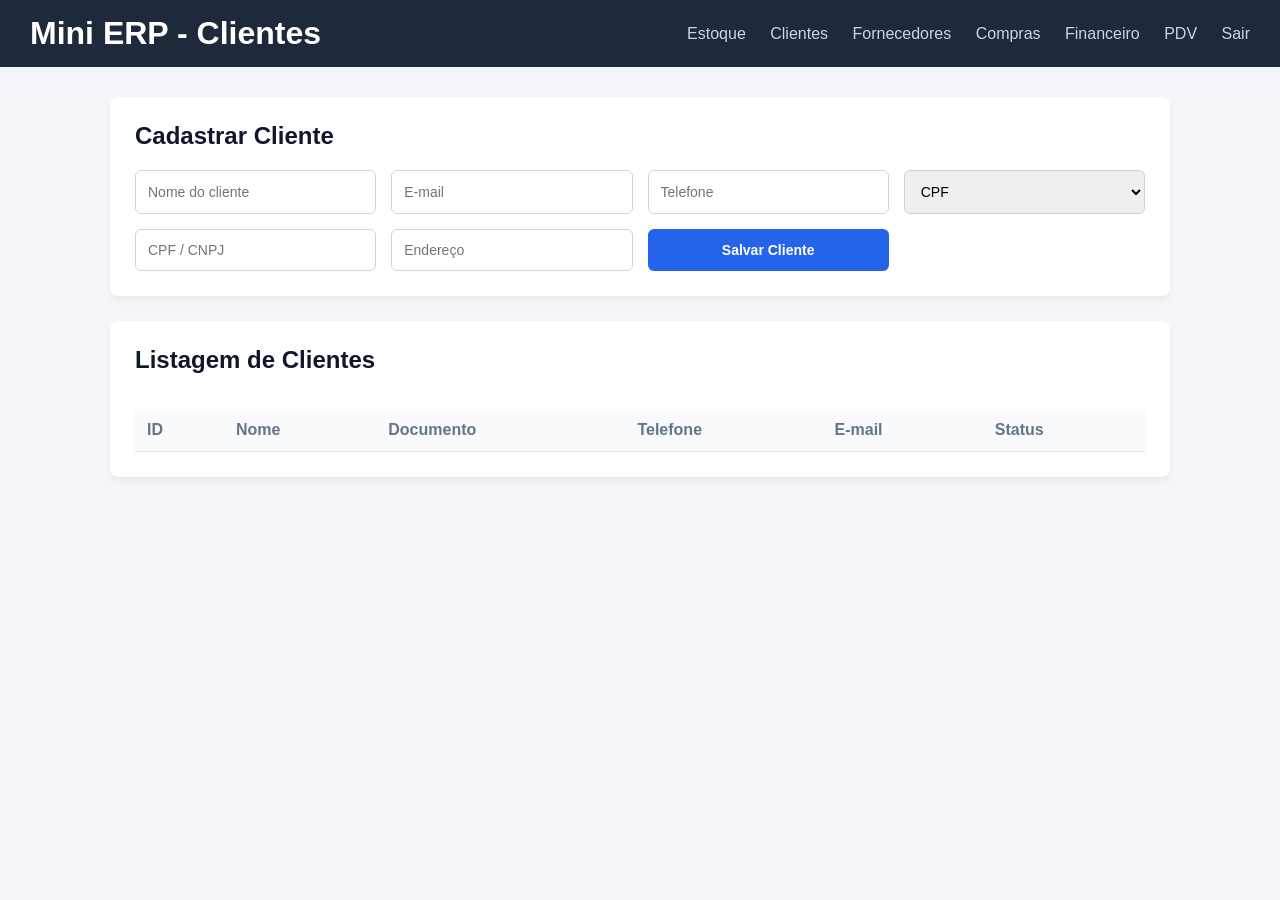
==== mini-erp-roupas/frontend/clientes.html @ 7a1ccb26 "Add finance and purchasing workflows Connect purchases, sales, payables, payments, and cash movement" ====
<!DOCTYPE html>
<html lang="pt-BR">
<head>
    <meta charset="UTF-8">
    <title>Mini ERP - Clientes</title>
    <link rel="stylesheet" href="css/main.css">
</head>
<body>
    <header>
        <h1>Mini ERP - Clientes</h1>
        <nav>
            <a href="produtos.html">Estoque</a>
            <a href="clientes.html">Clientes</a>
            <a href="fornecedores.html">Fornecedores</a>
            <a href="compras.html">Compras</a>
            <a href="financeiro.html">Financeiro</a>
            <a href="pdv.html">PDV</a>
            <a href="index.html" onclick="localStorage.clear()">Sair</a>
        </nav>
    </header>

    <div class="container">
        <div class="card">
            <h2>Cadastrar Cliente</h2>
            <form id="formCliente" class="form-grid">
                <input type="text" id="nomeCliente" placeholder="Nome do cliente" required>
                <input type="email" id="emailCliente" placeholder="E-mail">
                <input type="text" id="telefoneCliente" placeholder="Telefone">
                <select id="tipoDocumentoCliente">
                    <option value="CPF">CPF</option>
                    <option value="CNPJ">CNPJ</option>
                </select>
                <input type="text" id="documentoCliente" placeholder="CPF / CNPJ">
                <input type="text" id="enderecoCliente" placeholder="Endereço">
                <button type="submit">Salvar Cliente</button>
            </form>
        </div>

        <div class="card">
            <h2>Listagem de Clientes</h2>
            <div class="table-scroll">
                <table>
                    <thead>
                        <tr>
                            <th>ID</th>
                            <th>Nome</th>
                            <th>Documento</th>
                            <th>Telefone</th>
                            <th>E-mail</th>
                            <th>Status</th>
                        </tr>
                    </thead>
                    <tbody id="tbodyClientes"></tbody>
                </table>
            </div>
        </div>
    </div>

    <script src="js/api.js"></script>
    <script src="js/clientes.js"></script>
</body>
</html>
---- mini-erp-roupas/frontend/css/main.css ----
* { box-sizing: border-box; margin: 0; padding: 0; font-family: 'Segoe UI', Tahoma, Geneva, Verdana, sans-serif; }
body { background-color: #f4f6f9; color: #333; }
header { background: #1e293b; color: white; padding: 15px 30px; display: flex; justify-content: space-between; align-items: center; }
header nav a { color: #cbd5e1; text-decoration: none; margin-left: 20px; font-weight: 500; }
header nav a:hover { color: #white; }
.container { max-width: 1100px; margin: 30px auto; padding: 0 20px; }
.card { background: white; padding: 25px; border-radius: 8px; box-shadow: 0 4px 6px rgba(0,0,0,0.05); margin-bottom: 25px; }
h2 { margin-bottom: 20px; color: #0f172a; }
.form-grid { display: grid; grid-template-columns: repeat(auto-fit, minmax(200px, 1fr)); gap: 15px; }
.form-grid [hidden] { display: none; }
input, select, textarea, button { padding: 12px; border: 1px solid #cbd5e1; border-radius: 6px; font-size: 14px; width: 100%; }
textarea { min-height: 100px; resize: vertical; }
button { background-color: #2563eb; color: white; border: none; font-weight: bold; cursor: pointer; transition: background 0.2s; }
button:hover { background-color: #1d4ed8; }
.sales-summary { margin-top: 16px; color: #334155; font-weight: 600; }
.table-scroll { overflow-x: auto; }
table { width: 100%; border-collapse: collapse; margin-top: 15px; }
th, td { padding: 12px; text-align: left; border-bottom: 1px solid #e2e8f0; }
th { background-color: #f8fafc; color: #64748b; }
.badge { padding: 4px 8px; border-radius: 4px; font-size: 12px; font-weight: bold; background: #e2e8f0; }
.badge-stock { background: #dcfce7; color: #15803d; }
.login-box { max-width: 400px; margin: 80px auto; text-align: center; }
.stats-grid { display: grid; grid-template-columns: repeat(auto-fit, minmax(180px, 1fr)); gap: 15px; }
.stat-box { background: #f8fafc; border: 1px solid #e2e8f0; border-radius: 8px; padding: 16px; display: flex; flex-direction: column; gap: 8px; }
.stat-box span { color: #64748b; font-size: 12px; text-transform: uppercase; letter-spacing: .04em; }
.stat-box strong { font-size: 1.2rem; color: #0f172a; }
td.payment-history { min-width: 220px; white-space: pre-line; }
td.purchase-items { white-space: pre-line; }
td button:disabled { cursor: wait; opacity: .65; }
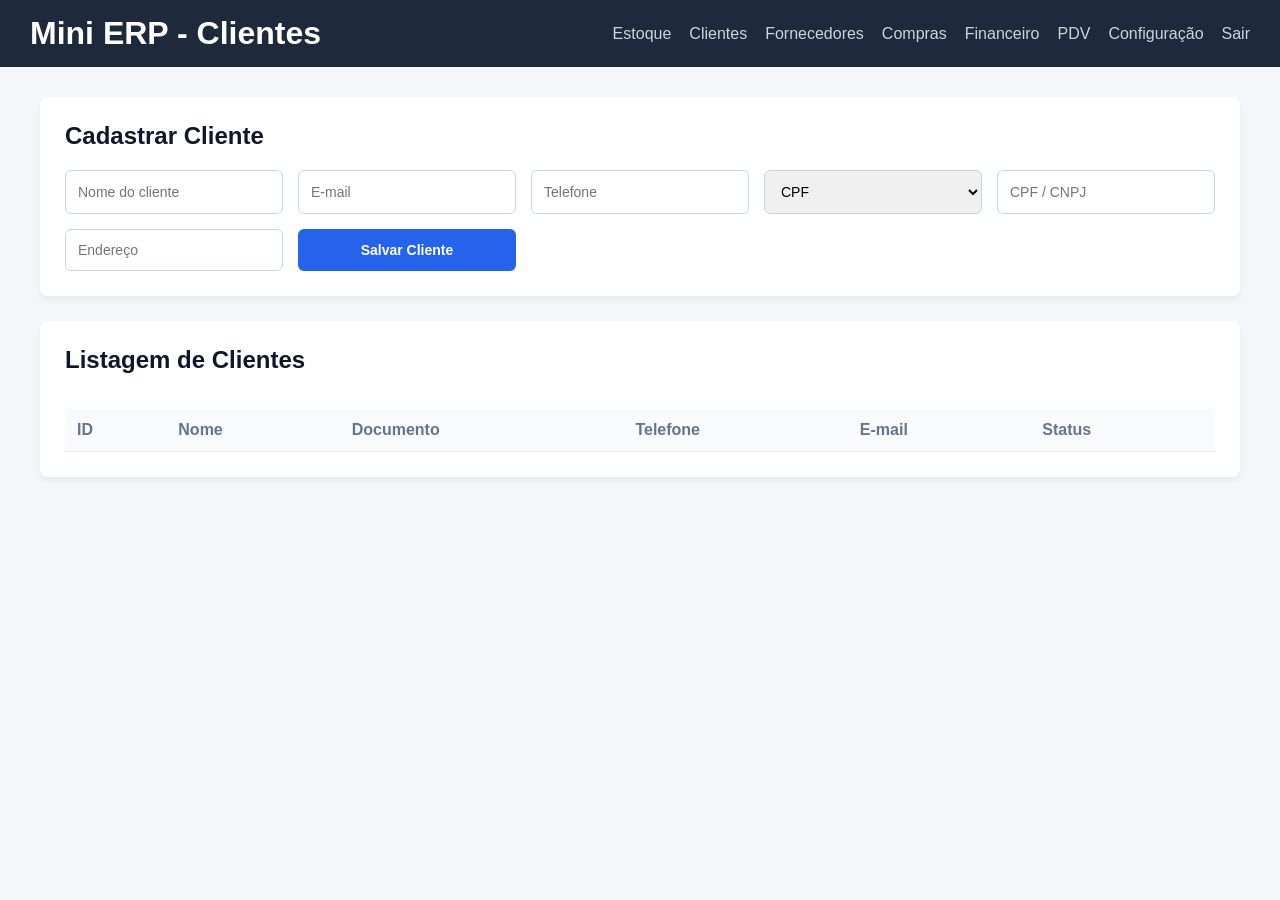
==== commit 34ff76b2: "Add stock audit and barcode-ready POS Record incoming and outgoing stock with timestamps, users and " ====
--- a/mini-erp-roupas/frontend/clientes.html
+++ b/mini-erp-roupas/frontend/clientes.html
@@ -15,7 +15,8 @@
             <a href="compras.html">Compras</a>
             <a href="financeiro.html">Financeiro</a>
             <a href="pdv.html">PDV</a>
-            <a href="index.html" onclick="localStorage.clear()">Sair</a>
+            <a href="configuracao.html">Configuração</a>
+            <a href="index.html" onclick="localStorage.removeItem('token'); localStorage.removeItem('usuario')">Sair</a>
         </nav>
     </header>
 
--- a/mini-erp-roupas/frontend/css/main.css
+++ b/mini-erp-roupas/frontend/css/main.css
@@ -27,3 +27,99 @@
 td.payment-history { min-width: 220px; white-space: pre-line; }
 td.purchase-items { white-space: pre-line; }
 td button:disabled { cursor: wait; opacity: .65; }
+
+header { gap: 20px; flex-wrap: wrap; }
+header nav { display: flex; align-items: center; justify-content: flex-end; gap: 8px 18px; flex-wrap: wrap; }
+header nav a { margin-left: 0; white-space: nowrap; }
+header nav a[aria-current="page"] { color: #fff; }
+.container { max-width: 1240px; }
+.muted { color: #64748b; line-height: 1.55; }
+.eyebrow { color: #2563eb; font-size: 11px; font-weight: 800; letter-spacing: .12em; margin-bottom: 7px; }
+.section-heading { display: flex; align-items: center; justify-content: space-between; gap: 16px; margin-bottom: 16px; }
+.section-heading h2 { margin: 0; }
+.button-secondary { background: #eaf0fb; color: #1e3a8a; border: 1px solid #d6e2f5; }
+.button-secondary:hover { background: #dbeafe; }
+.status-message { min-height: 1.4em; margin-top: 12px; color: #166534; font-weight: 600; }
+.status-error { color: #b91c1c; }
+.field-help { color: #64748b; font-size: 12px; line-height: 1.5; }
+.sr-only { position: absolute; width: 1px; height: 1px; padding: 0; margin: -1px; overflow: hidden; clip: rect(0,0,0,0); white-space: nowrap; border: 0; }
+.settings-page { max-width: 900px; }
+.settings-form { display: grid; gap: 11px; }
+.settings-form > label:not(.setting-toggle) { font-size: 13px; font-weight: 700; color: #334155; }
+.settings-form input[readonly] { background: #f8fafc; color: #475569; }
+.setting-toggle { display: flex; align-items: flex-start; gap: 12px; padding: 14px; border: 1px solid #e2e8f0; border-radius: 8px; cursor: pointer; }
+.setting-toggle input { width: auto; margin-top: 3px; accent-color: #2563eb; }
+.setting-toggle span { display: grid; gap: 4px; }
+.setting-toggle small { color: #64748b; font-weight: 400; line-height: 1.45; }
+.settings-actions { display: flex; gap: 10px; margin-top: 8px; }
+.settings-actions button { width: auto; min-width: 170px; }
+.settings-info-grid { display: grid; grid-template-columns: repeat(2, minmax(0, 1fr)); gap: 20px; }
+.settings-info-grid h3 { margin-bottom: 8px; color: #0f172a; }
+.settings-info-grid p { color: #64748b; line-height: 1.6; }
+.pos-container { max-width: 1380px; margin-top: 22px; }
+.pos-heading { display: flex; align-items: center; justify-content: space-between; gap: 20px; margin-bottom: 18px; }
+.pos-heading h2 { margin: 0 0 5px; font-size: 26px; }
+.terminal-pill { display: flex; align-items: center; gap: 9px; background: #fff; color: #334155; border: 1px solid #e2e8f0; border-radius: 99px; padding: 10px 15px; font-size: 13px; font-weight: 700; }
+.status-dot { width: 9px; height: 9px; border-radius: 50%; background: #22c55e; box-shadow: 0 0 0 4px #dcfce7; }
+.pos-layout { display: grid; grid-template-columns: minmax(300px, .85fr) minmax(450px, 1.35fr); gap: 20px; align-items: start; }
+.pos-layout .card, .history-card { margin-bottom: 20px; padding: 24px; }
+.scanner-mark { display: grid; place-items: center; width: 44px; height: 44px; border-radius: 12px; color: #1d4ed8; background: #eff6ff; font-size: 28px; }
+.scanner-form label, .manual-entry > label { display: block; margin-bottom: 8px; color: #334155; font-size: 13px; font-weight: 700; }
+.scanner-input-row { display: grid; grid-template-columns: 1fr auto; gap: 9px; }
+.scanner-input-row input { min-width: 0; border-color: #93c5fd; box-shadow: 0 0 0 3px #eff6ff; }
+.scanner-input-row button { width: auto; min-width: 105px; }
+.manual-entry { display: grid; gap: 10px; margin-top: 26px; padding-top: 22px; border-top: 1px solid #e2e8f0; }
+.manual-entry-actions { display: grid; grid-template-columns: auto 80px 1fr; align-items: center; gap: 10px; }
+.manual-entry-actions label { color: #64748b; font-weight: 700; }
+.manual-entry-actions input { text-align: center; }
+.cart-card { min-height: 370px; }
+.cart-table th { font-size: 12px; }
+.cart-table td { vertical-align: middle; }
+.cart-product { min-width: 160px; font-weight: 700; color: #0f172a; }
+.cart-table th:nth-child(n+2), .cart-table td:nth-child(n+2) { white-space: nowrap; }
+.remove-item, .text-button { width: auto; padding: 7px 9px; color: #b91c1c; background: transparent; font-size: 12px; }
+.remove-item:hover, .text-button:hover { background: #fef2f2; }
+.empty-state { padding: 35px 12px; text-align: center; color: #94a3b8; }
+.cart-footer { margin-top: 14px; padding-top: 17px; border-top: 1px solid #e2e8f0; }
+.cart-total-row { display: flex; justify-content: space-between; align-items: center; margin-bottom: 16px; color: #475569; }
+.cart-total-row strong { color: #0f172a; font-size: 25px; }
+.checkout-button { background: #15803d; min-height: 50px; font-size: 16px; }
+.checkout-button:hover { background: #166534; }
+.checkout-button:disabled { background: #94a3b8; cursor: not-allowed; }
+.history-filter { grid-template-columns: repeat(4, minmax(130px, 1fr)); }
+.history-filter button { min-height: 42px; }
+.receipt-print { display: none; }
+
+@media (max-width: 900px) {
+    header { align-items: flex-start; flex-direction: column; padding: 16px 20px; }
+    header nav { justify-content: flex-start; }
+    .pos-layout { grid-template-columns: 1fr; }
+    .history-filter { grid-template-columns: repeat(2, minmax(0, 1fr)); }
+}
+
+@media (max-width: 600px) {
+    .container { margin-top: 18px; padding: 0 12px; }
+    .card, .pos-layout .card, .history-card { padding: 18px; }
+    header h1 { font-size: 20px; }
+    header nav { gap: 8px 14px; }
+    header nav a { font-size: 13px; }
+    .pos-heading { align-items: flex-start; flex-direction: column; }
+    .pos-heading h2 { font-size: 23px; }
+    .settings-info-grid { grid-template-columns: 1fr; }
+    .settings-actions { flex-direction: column; }
+    .settings-actions button { width: 100%; }
+    .manual-entry-actions { grid-template-columns: auto 68px 1fr; gap: 7px; }
+    .manual-entry-actions button { padding: 10px 7px; font-size: 12px; }
+    .history-filter { grid-template-columns: 1fr; }
+    .scanner-input-row { grid-template-columns: 1fr; }
+    .scanner-input-row button { width: 100%; }
+    .terminal-pill { max-width: 100%; font-size: 11px; }
+}
+
+@media print {
+    body * { visibility: hidden !important; }
+    .receipt-print, .receipt-print * { visibility: visible !important; }
+    .receipt-print { display: block !important; position: absolute; inset: 0 auto auto 0; width: 72mm; padding: 4mm; color: #000; background: #fff; font: 11px/1.45 monospace; }
+    .receipt-print h2 { margin-bottom: 8px; font: bold 15px monospace; }
+    .receipt-print p { margin: 5px 0; }
+}
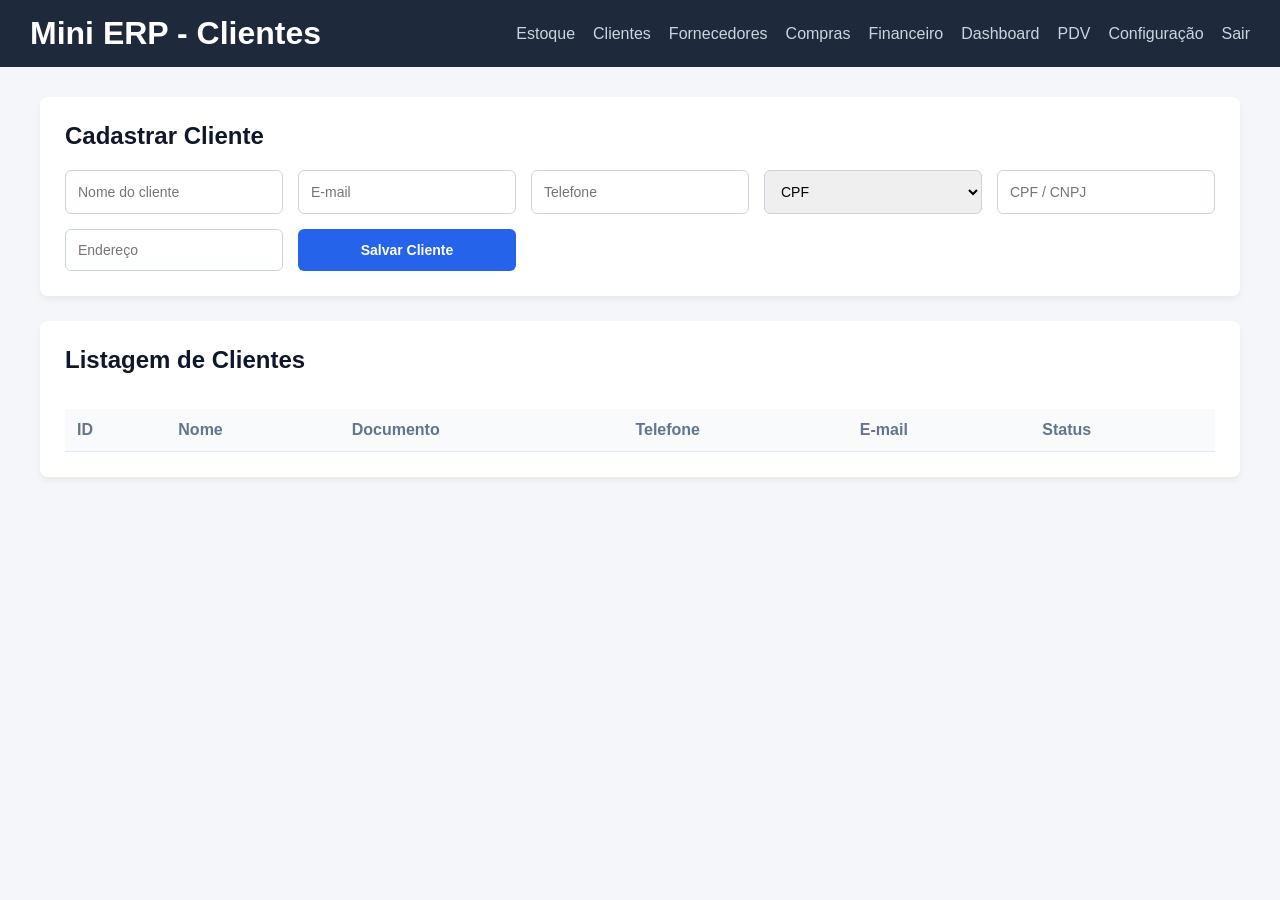
==== commit fa8ada27: "Add sales analytics dashboard Group POS line items under one checkout so order counts and average ti" ====
--- a/mini-erp-roupas/frontend/clientes.html
+++ b/mini-erp-roupas/frontend/clientes.html
@@ -14,6 +14,7 @@
             <a href="fornecedores.html">Fornecedores</a>
             <a href="compras.html">Compras</a>
             <a href="financeiro.html">Financeiro</a>
+            <a href="relatorios.html">Dashboard</a>
             <a href="pdv.html">PDV</a>
             <a href="configuracao.html">Configuração</a>
             <a href="index.html" onclick="localStorage.removeItem('token'); localStorage.removeItem('usuario')">Sair</a>
--- a/mini-erp-roupas/frontend/css/main.css
+++ b/mini-erp-roupas/frontend/css/main.css
@@ -123,3 +123,51 @@
     .receipt-print h2 { margin-bottom: 8px; font: bold 15px monospace; }
     .receipt-print p { margin: 5px 0; }
 }
+
+.report-page { max-width: 1380px; margin-top: 24px; }
+.report-heading { display: flex; justify-content: space-between; align-items: flex-end; gap: 20px; margin-bottom: 20px; }
+.report-heading h2 { margin: 0 0 5px; font-size: 28px; }
+.report-heading button { width: auto; }
+.report-filters { padding: 18px 22px; }
+.report-filter-grid { grid-template-columns: repeat(4, minmax(140px, 1fr)); align-items: end; }
+.report-filter-grid label { display: grid; gap: 7px; color: #475569; font-size: 12px; font-weight: 700; }
+.report-filter-grid label[hidden] { display: none; }
+.report-filter-grid button { min-height: 43px; }
+.report-kpis { margin-bottom: 20px; }
+.report-kpi { min-height: 130px; padding: 20px; background: #fff; }
+.report-kpi strong { font-size: 26px; letter-spacing: -.03em; }
+.report-kpi small { color: #94a3b8; font-size: 12px; }
+.report-chart-grid { display: grid; grid-template-columns: minmax(0, 1.5fr) minmax(300px, 1fr); gap: 20px; }
+.report-card { min-width: 0; }
+.report-card h2 { margin: 0; font-size: 18px; }
+.chart-caption { color: #94a3b8; font-size: 12px; }
+.sales-chart { min-height: 260px; overflow-x: auto; }
+.sales-chart svg { display: block; width: 100%; min-width: 500px; height: auto; }
+.chart-grid-line { stroke: #e8edf5; stroke-width: 1; }
+.chart-axis-label { fill: #94a3b8; font-size: 11px; }
+.chart-bar { fill: #4f7df3; transition: fill .2s ease; }
+.chart-bar:hover { fill: #1d4ed8; }
+.product-ranking { display: grid; gap: 17px; }
+.ranking-row { display: grid; gap: 7px; }
+.ranking-heading { display: flex; justify-content: space-between; align-items: center; gap: 10px; color: #334155; font-size: 13px; }
+.ranking-heading strong { overflow: hidden; text-overflow: ellipsis; white-space: nowrap; }
+.ranking-heading span { flex: 0 0 auto; color: #0f172a; font-weight: 700; }
+.ranking-track { height: 7px; overflow: hidden; border-radius: 99px; background: #eff3f9; }
+.ranking-track span { display: block; height: 100%; border-radius: inherit; background: linear-gradient(90deg, #5b8af7, #2563eb); }
+.ranking-row small { color: #94a3b8; font-size: 11px; }
+
+@media (max-width: 900px) {
+    .report-chart-grid { grid-template-columns: 1fr; }
+    .report-filter-grid { grid-template-columns: repeat(2, minmax(140px, 1fr)); }
+}
+
+@media (max-width: 600px) {
+    .report-heading { align-items: flex-start; flex-direction: column; }
+    .report-heading button { width: 100%; }
+    .report-filter-grid { grid-template-columns: 1fr; }
+    .report-kpis { grid-template-columns: repeat(2, minmax(0, 1fr)); }
+    .report-kpi { min-height: 112px; padding: 14px; }
+    .report-kpi strong { font-size: 20px; }
+    .report-kpi small { font-size: 11px; }
+    .sales-chart svg { min-width: 560px; }
+}
